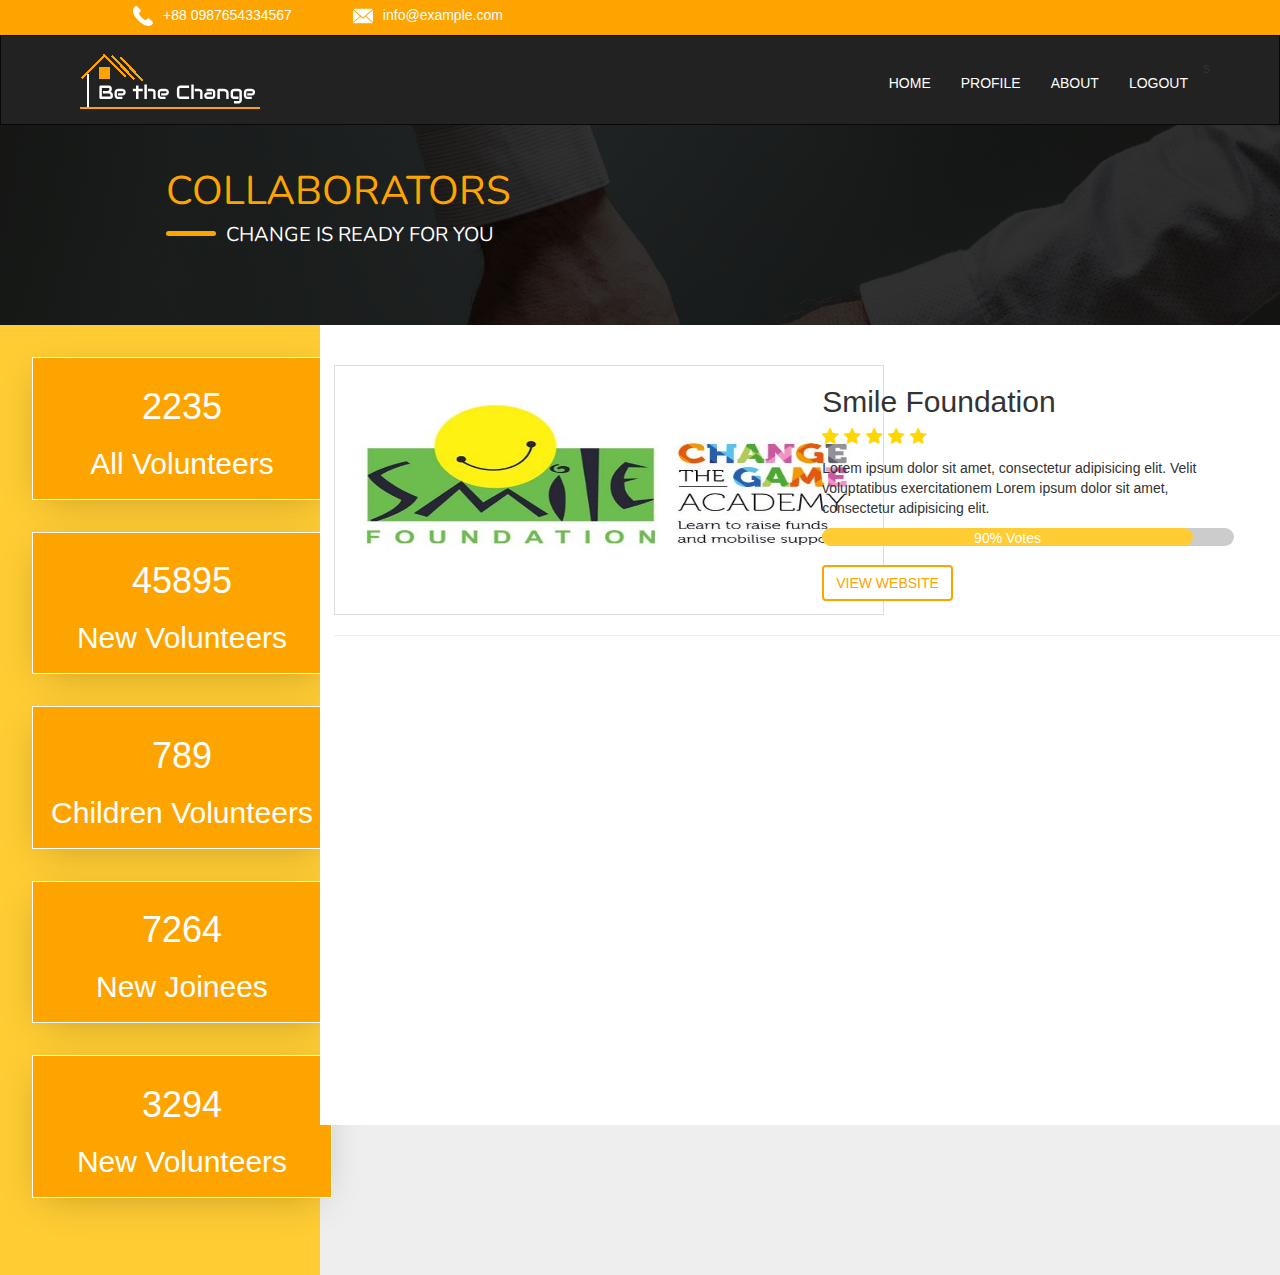
==== collaborators.html @ 6f9590ea "collaborators and modal" ====
<html>

<head>
    <title>Collaborators</title>
    <link href="https://fonts.googleapis.com/css?family=Nunito:400,700" rel="stylesheet">
    <link href="https://fonts.googleapis.com/css?family=Libre+Baskerville:400,400i" rel="stylesheet">
    <link rel="stylesheet" href="vendors/bootstrap/css/bootstrap.min.css">
    <link rel="stylesheet" href="vendors/assets/owl.carousel.min.css">
    
    <link rel="stylesheet" href="vendors/assets/owl.theme.default.css">
    <link rel="stylesheet" href="vendors/font-awesome-4.7.0/css/font-awesome.min.css">
    <link rel="stylesheet" href="vendors/OwlCarousel2-2.3.4/dist/assets/owl.theme.blue.css">


    <link href="vendors/WOW-master/dist/wow.min.js">
    <link rel="stylesheet" href="vendors/bootstrap-toastr/toastr.min.css">
    <link rel="stylesheet" href="css/collaborators.css">
</head>

<body style="background-color: #eee">
    <div class="header-strip">
        <div class="dot">
            <span class="icon"><img src="img/call-answer%20(1).png" height="20px" width="20px"></span><span class="number">+88 0987654334567</span>
            <span class="icon1"><img src="img/close-envelope.png" height="20px" width="20px"></span><span class="number">info@example.com</span>
        </div>
    </div>
    <div class="clearfix"></div>
    <nav class="navbar navbar navbar-inverse" style="border-radius: 0px;height:90px;">
        <!-- Brand and toggle get grouped for better mobile display -->
        <div class="container">
            <div class="navbar-header margin" style="border-radius: 0px;">
                <a class="navbar-brand" href="index.php"><img src="css/img/mylogo.png" style="margin-top:-70px;"></a>
            </div>

            <!-- Collect the nav links, forms, and other content for toggling -->
            <div class="collapse navbar-collapse navbar-ex1-collapse">

                <ul class="nav navbar-nav navbar-right change">

                    <li class="big"><a href="#" style="color:white;">HOME</a></li>


                    <li><a href="profile.php" style="color:white;">PROFILE</a></li>
                    <li><a href="about.html" style="color:white;">ABOUT</a></li>
                    <li><a href="pages/includes/logout.php" style="color:white;">LOGOUT</a></li>s


                </ul>

            </div>
            <!-- /.navbar-collapse -->
        </div>
    </nav>

    <div class="img-overlay">
        <div class="cover bg-parallax">
            <div class="overlay"></div>
            <div class="containers">
                <div class="something">
                    <div class="heading">
                        <span class="blog-text">COLLABORATORS</span>
                    </div>
                    <div class="same-section">
                        <span class="add"></span><span class="text">CHANGE IS READY FOR YOU</span>
                    </div>

                </div>
            </div>
        </div>
    </div>
    <div class="clearfix"></div>
    <div class="new-section">
        <div class="sidebar-container pull-left">
            <div class="box">
                <div class="content">
                    <h1 class="text-center">2235</h1>
                    <h2 class="text-center">All Volunteers</h2>
                </div>
            </div>
            <div class="box">
                <div class="content">
                    <h1 class="text-center">45895</h1>
                    <h2 class="text-center">New Volunteers</h2>
                </div>
            </div>
            <div class="box">
                <div class="content">
                    <h1 class="text-center">789</h1>
                    <h2 class="text-center">Children Volunteers</h2>
                </div>
            </div>
            <div class="box">
                <div class="content">
                    <h1 class="text-center">7264</h1>
                    <h2 class="text-center">New Joinees</h2>
                </div>
            </div>
            <div class="box">
                <div class="content">
                    <h1 class="text-center">3294</h1>
                    <h2 class="text-center">New Volunteers</h2>
                </div>
            </div>
        </div>
    
    <div class="right-container pull-left">
    <div class="right-wala">
    <div class="row">
        <div class="col-md-6">
          <a href="https://www.smilefoundationindia.org/">
            <img class="rounded mb-3 mb-md-0" src="css/img/smile1-680x453.jpg" alt="" style="width:550px;height:250px;border:1px solid #ddd;">
          </a>
        </div>
        <div class="col-md-5">
          <h2>Smile Foundation</h2>
          <h4 style="color:gold"><span class="fa fa-star checked"></span>
          <span class="fa fa-star checked"></span>
          <span class="fa fa-star checked"></span>
          <span class="fa fa-star"></span>
          <span class="fa fa-star"></span></h4>
          <p>Lorem ipsum dolor sit amet, consectetur adipisicing elit. Velit voluptatibus exercitationem Lorem ipsum dolor sit amet, consectetur adipisicing elit.</p>
          
          <span>
              <div class="box1">
                    <div class="box2"><span class="percent">90% Votes</span></div>
              </div>
          </span>
          <a class="btn" style="background:white;color:#fda401;border:2px solid #fda401;margin-top:3%;" href="#">VIEW WEBSITE</a>
        </div>
      </div>
      <!-- /.row -->

      <hr>
    </div>
    </div>
    </div>

    <script src="vendors/jquery/jquery-3.3.1.min.js"></script>
    <!--Bootstrap Script-->
    <script src="vendors/bootstrap/js/bootstrap.min.js"></script>
    <!--END OF CORE JS-->
    <!--Custom Js-->
    <script src="vendors/WOW-master/dist/wow.min.js"></script>
    <script src="vendors/jquery.magnific-popup.min.js"></script>
    <script src="vendors/owl.carousel.min.js"></script>
    <script src="vendors/jquery.waypoints.min.js"></script>
    <script src="vendors/jquery.counterup.min.js"></script>
    <script src="vendors/jquery-ui.min.js"></script>
    <script src="vendors/bootstrap-toastr/toastr.min.js"></script>
    <script src="js/script.js"></script>

</body>

</html>
---- css/collaborators.css ----
body{
    margin:0px;
    padding:0px;
    
}
.containers{
    margin-left:13%;
}
.header-strip{
    background-color: #fda401;
    width:100%;
    height:35px;
}
.dot{
    padding:5px;
    margin-left:10%;
    color: white;
}

.number{
    margin-left:10px;
    margin-bottom:-20px;
}
.icon1{
    margin-left:5%;
}
.change{
    margin-top:2%;
}
.cover{
    margin-top:-20px;
    background-image: url("img/rawpixel-587848-unsplash.jpg");
    width:100%;
    height:200px;

    box-shadow:inset 1px black;
    
}
.bg-parallax{
    background-repeat:no-repeat;
    background-size: cover;
    background-position: center;
    /*only can be used in css not in html imgsrc*/
    background-attachment: fixed;
}

.img-overlay{
    position:relative;
}
.overlay{
    position: absolute;
    top: 0;
    left: 0;
    width: 100%;
    height:200px;
    background: rgba(0, 0, 0, 0.8);
}

.something{
    position:absolute;
    margin-top:3%;
    
}
.blog-text{
    font-family: nunito;
    color:#fda401;
    font-size:40px;
    
}
.blogs-text{
    font-family: nunito;
    color:white;
    font-size:40px;
}
.same-section{
    width:1000px;
}
.add{
    border:none;
    position:absolute;    
    background-color: #fda401;
    width:50px;
    height:5px;
    border-radius: 25px;
    margin-top:10px;
    
}
.text{
    font-family: nunito;
    position: absolute;
    font-size:20px;
    color:white;
    margin-left:60px;
    
}
.section2{
    
    background: #ecf5f6;
    width:100%;
    height:1200px;
    
}
.cards{
    margin-left:10%;
    box-shadow:2px 2px #aaa;
}
.contain{
    margin-top:10%;
    margin-left:3%;
    background: white;
    padding:0px;
    height:500px;
    box-shadow:2px 2px #aaa;
}
.big-container{
    margin:0px;
    padding:0px;
    height:230px;
    background: url("img/img3phone.jpg");
    
    
}



all{
    position: absolute;
    background:white;
    margin-left:5px;
    width:53px;
    height:0.8px;
    margin-top:5px;
    
}
.row{
    margin-top:40px;
}
.image1{
    float:left;
    margin-top:10px;
    opacity:0.7;
    
}

.clearfix:after{
    content:"";
    clear:both;
    display:block;
    
}
.para1{
    font-family: "Poppins";
    font-size:1em;
    margin-top:28px;
}
.para2{
    font-family: "Poppins";
    font-size:1em;
    margin-top:20px;
    margin-bottom:20px;
}
.designers{
    margin-top:78px;
}
.para3{
    font-family: "Poppins";
    font-size:17px;
    font-weight: bold;
    margin-top:15px;
}
.left-container{
    float:left;
}
.sidebar-wala{
    background:#fda401;
    width:30%;
    height:70%;
}
.first1{

    float:left;
    margin-right: 15px;
    margin-bottom: 15px


    
}
.second{

    float:left;
    margin-left:18px;
    
    
}
.third{
    float:left;
    margin-left:18px;
    
    
    
}
.bottom-container{
    background:white;
    width:330px;
    height:192px;
    
}
.bold{
    color:#fda401;
    font-size:17px;
    margin-left:15px;
}
.bold1{
    padding-top:10px;
    color:#454545;
    font-size:25px;
    font-weight: bold;
    font-family: nunito;
    margin-left:15px;
    
}
.bold2{
    color:#777;
    font-family: nunito;
    margin-left: 15px;
    
}
.read-more{
    color:white;
    background: #fda401;
    border-radius: 0px;
    padding:10px;
    margin-left:15px;
    font-size:15px;
}
.read-more:hover{
    color:white;
    background: #fc3;
    border-radius: 0px;
}

.uff{
    margin-top:5%;
}
/*style.css*/
/*footer*/
/*

PROJECT-NAME           : EDUCATION


FOOTER HEADINGS COLOR  : #FEA401  
TEXT(PARAGRAPHS)       : #fff

headings fontsize 20
text font size : 16
*/
.new-section{
    background:#eee;
    width:100%;
    height:950px;
    
}
.pull-left{
    float:left;
}
.sidebar-container{
    background: #fc3;
    width:25%;
    height:950px;
}
.right-container{
    background:white;
    width:75%;
    height:800px;
}
.right-wala{
    margin-left:1.5%;
    margin-top:3%;
    
}
.box{
    border: 0.5px solid white;
    margin-top:10%;
    margin-bottom:10%;
    margin-left:10%;
    background:#fda401;
    width:300px;
    height:15%;
    box-shadow: -1px 9px 40px -12px rgba(0,0,0,0.25);
    cursor:pointer;
    transition: transform .2s;
}
.box:hover {
    
    transform: scale(1.1); 
    cursor:pointer;
}
.content{
    padding: 3%;
    color:white;
}
.box1{
    width:412px;
    height:18px;
    border-radius:25px;
    background: #ccc;
    margin-bottom:2%;
    
    
}
@keyframes ani1{
    from{ width:0%; }
    to{ width:90%;}
}
.box2{
    width:90%;
    height:18px;
    background:#fc3;
     border-radius:25px;
    text-align:center;
    color:white;
    animation:ani1 2s linear;
}
.text-heading{
    color:#fda401;
    text-align:center;
/*    margin-top:40px;*/
    padding:20px;
    font-size:30px;
}
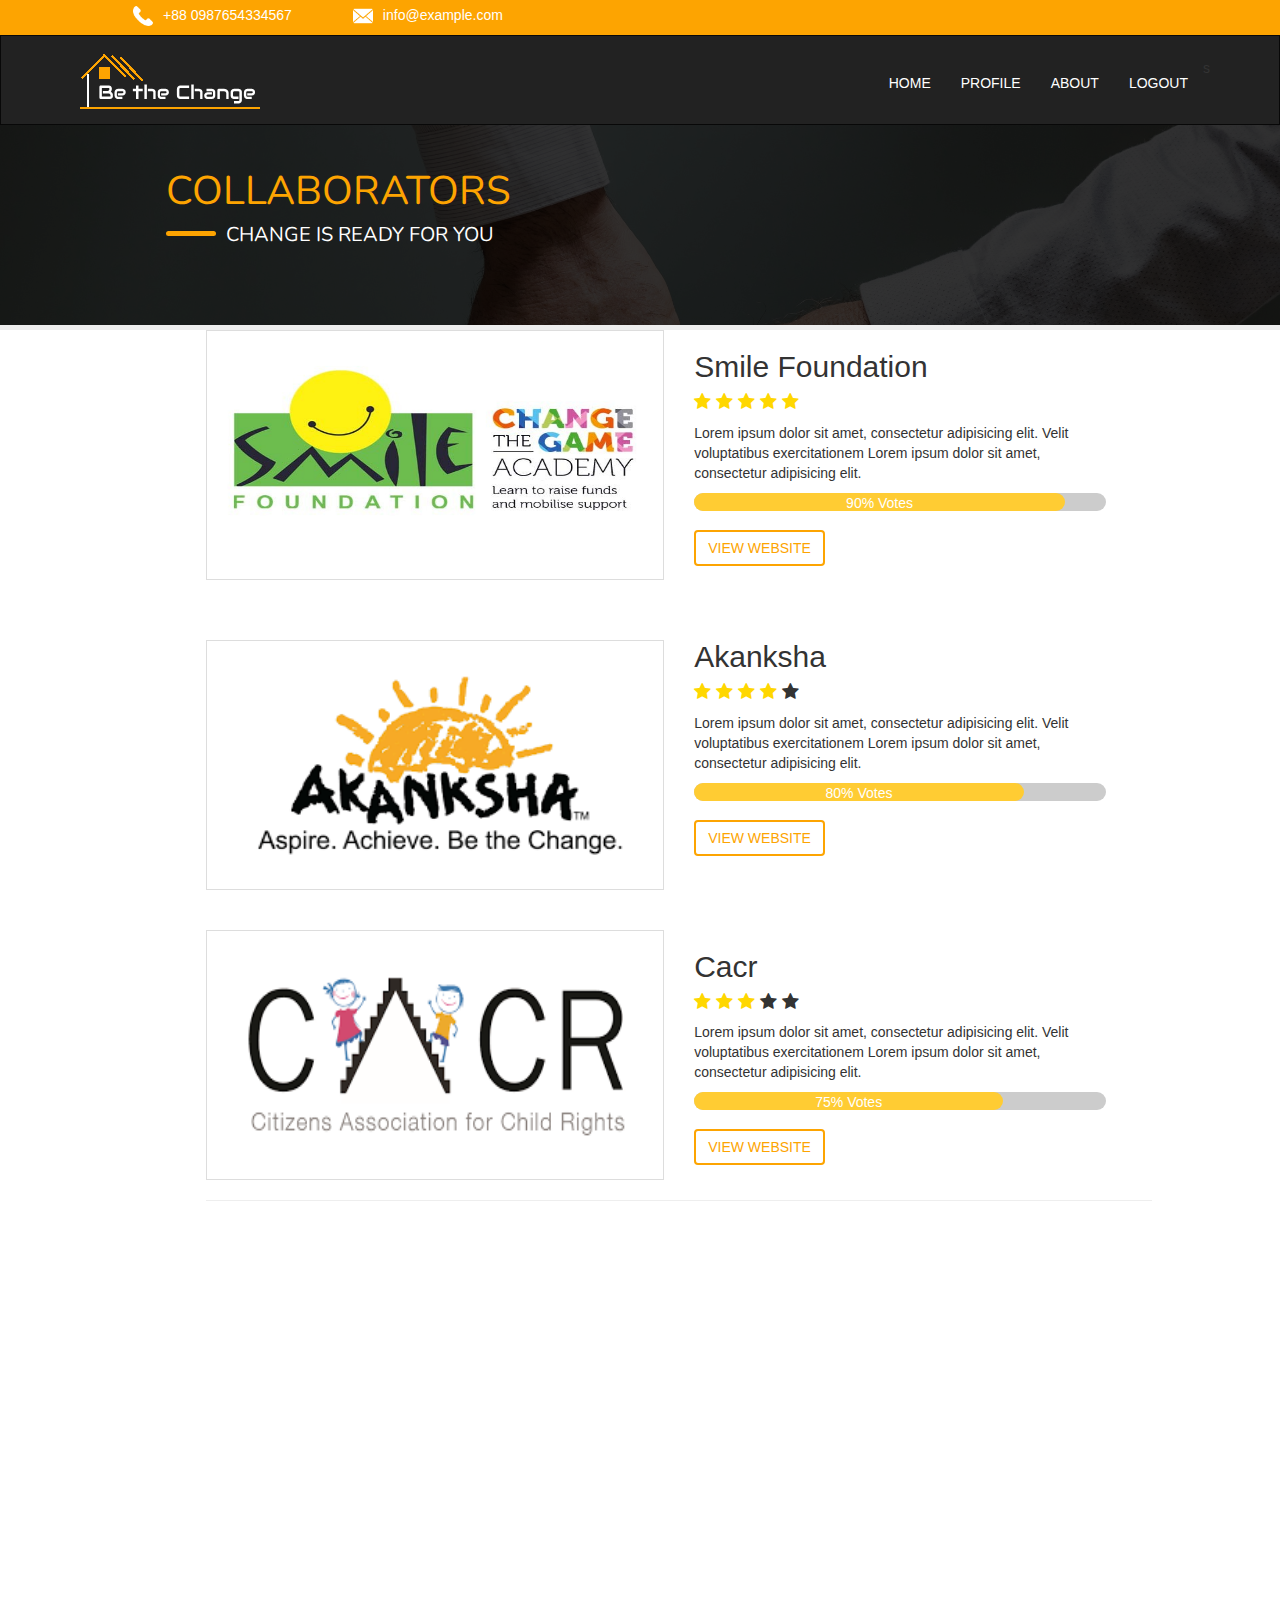
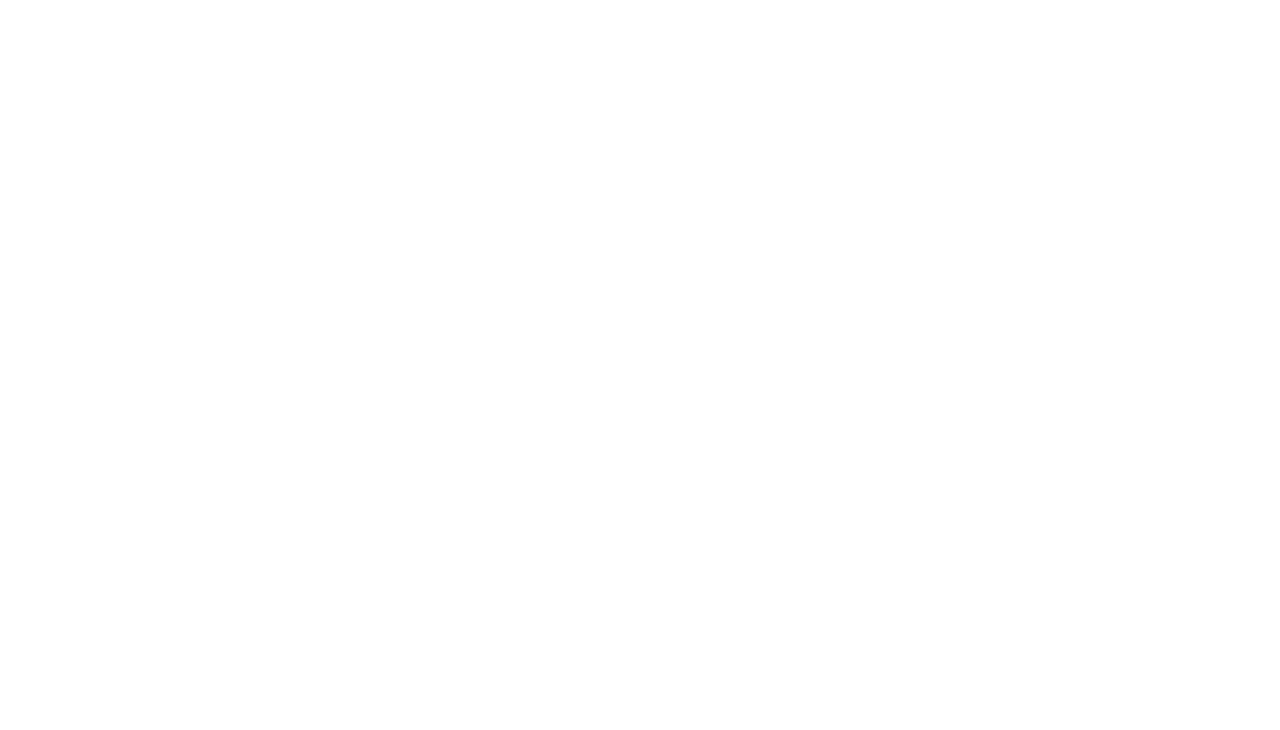
==== commit 7466b819: "collaborators" ====
--- a/collaborators.html
+++ b/collaborators.html
@@ -70,45 +70,13 @@
     </div>
     <div class="clearfix"></div>
     <div class="new-section">
-        <div class="sidebar-container pull-left">
-            <div class="box">
-                <div class="content">
-                    <h1 class="text-center">2235</h1>
-                    <h2 class="text-center">All Volunteers</h2>
-                </div>
-            </div>
-            <div class="box">
-                <div class="content">
-                    <h1 class="text-center">45895</h1>
-                    <h2 class="text-center">New Volunteers</h2>
-                </div>
-            </div>
-            <div class="box">
-                <div class="content">
-                    <h1 class="text-center">789</h1>
-                    <h2 class="text-center">Children Volunteers</h2>
-                </div>
-            </div>
-            <div class="box">
-                <div class="content">
-                    <h1 class="text-center">7264</h1>
-                    <h2 class="text-center">New Joinees</h2>
-                </div>
-            </div>
-            <div class="box">
-                <div class="content">
-                    <h1 class="text-center">3294</h1>
-                    <h2 class="text-center">New Volunteers</h2>
-                </div>
-            </div>
-        </div>
-    
-    <div class="right-container pull-left">
+        
+    <div class="right-container">
     <div class="right-wala">
     <div class="row">
         <div class="col-md-6">
           <a href="https://www.smilefoundationindia.org/">
-            <img class="rounded mb-3 mb-md-0" src="css/img/smile1-680x453.jpg" alt="" style="width:550px;height:250px;border:1px solid #ddd;">
+            <img class="rounded mb-3 mb-md-0 img-responsive" src="css/img/smile1-680x453.jpg" alt="" style="width:550px;height:250px;border:1px solid #ddd;">
           </a>
         </div>
         <div class="col-md-5">
@@ -128,6 +96,53 @@
           <a class="btn" style="background:white;color:#fda401;border:2px solid #fda401;margin-top:3%;" href="#">VIEW WEBSITE</a>
         </div>
       </div>
+    <div class="row">
+        <div class="col-md-6" style="margin-top:2%;">
+          <a href="https://www.akanksha.org/">
+            <img class="rounded mb-3 mb-md-0 img-responsive" src="css/img/ak.png" alt="" style="width:550px;height:250px;border:1px solid #ddd;">
+          </a>
+        </div>
+        <div class="col-md-5">
+          <h2>Akanksha</h2>
+          <h4><span class="fa fa-star checked" style="color:gold"></span>
+          <span class="fa fa-star checked" style="color:gold"></span>
+          <span class="fa fa-star checked" style="color:gold"></span>
+          <span class="fa fa-star" style="color:gold"></span>
+          <span class="fa fa-star"></span></h4>
+          <p>Lorem ipsum dolor sit amet, consectetur adipisicing elit. Velit voluptatibus exercitationem Lorem ipsum dolor sit amet, consectetur adipisicing elit.</p>
+          
+          <span>
+              <div class="box1">
+                    <div class="box3"><span class="percent">80% Votes</span></div>
+              </div>
+          </span>
+          <a class="btn" style="background:white;color:#fda401;border:2px solid #fda401;margin-top:3%;" href="https://www.akanksha.org/">VIEW WEBSITE</a>
+        </div>
+      </div>
+      <div class="row">
+        <div class="col-md-6">
+          <a href="http://www.ngocacr.com/">
+            <img class="rounded mb-3 mb-md-0 img-responsive" src="css/img/cacr.png" alt="" style="width:550px;height:250px;border:1px solid #ddd;">
+          </a>
+        </div>
+        <div class="col-md-5">
+          <h2>Cacr</h2>
+          <h4><span class="fa fa-star checked" style="color:gold"></span>
+          <span class="fa fa-star checked" style="color:gold"></span>
+          <span class="fa fa-star checked" style="color:gold"></span>
+          <span class="fa fa-star"></span>
+          <span class="fa fa-star"></span></h4>
+          <p>Lorem ipsum dolor sit amet, consectetur adipisicing elit. Velit voluptatibus exercitationem Lorem ipsum dolor sit amet, consectetur adipisicing elit.</p>
+          
+          <span>
+              <div class="box1">
+                    <div class="box4"><span class="percent">75% Votes</span></div>
+              </div>
+          </span>
+          <a class="btn" style="background:white;color:#fda401;border:2px solid #fda401;margin-top:3%;" href="http://www.ngocacr.com/">VIEW WEBSITE</a>
+        </div>
+      </div>
+      
       <!-- /.row -->
 
       <hr>
--- a/css/collaborators.css
+++ b/css/collaborators.css
@@ -1,6 +1,7 @@
 body{
     margin:0px;
     padding:0px;
+    height: 100vh;
     
 }
 .containers{
@@ -256,23 +257,20 @@
 text font size : 16
 */
 .new-section{
-    background:#eee;
+    background:white;
     width:100%;
-    height:950px;
+    height:2000px;
+    margin-top:-35px;
     
 }
 .pull-left{
     float:left;
-}
-.sidebar-container{
-    background: #fc3;
-    width:25%;
-    height:950px;
 }
 .right-container{
     background:white;
     width:75%;
-    height:800px;
+    height:100%;
+    margin-left:15%;
 }
 .right-wala{
     margin-left:1.5%;
@@ -322,6 +320,32 @@
     color:white;
     animation:ani1 2s linear;
 }
+@keyframes ani2{
+    from{ width:0%; }
+    to{ width:80%;}
+}
+.box3{
+    width:80%;
+    height:18px;
+    background:#fc3;
+     border-radius:25px;
+    text-align:center;
+    color:white;
+    animation:ani2 2s linear;
+}
+@keyframes ani3{
+    from{ width:0%; }
+    to{ width:75%;}
+}
+.box4{
+    width:75%;
+    height:18px;
+    background:#fc3;
+     border-radius:25px;
+    text-align:center;
+    color:white;
+    animation:ani1 2s linear;
+}
 .text-heading{
     color:#fda401;
     text-align:center;
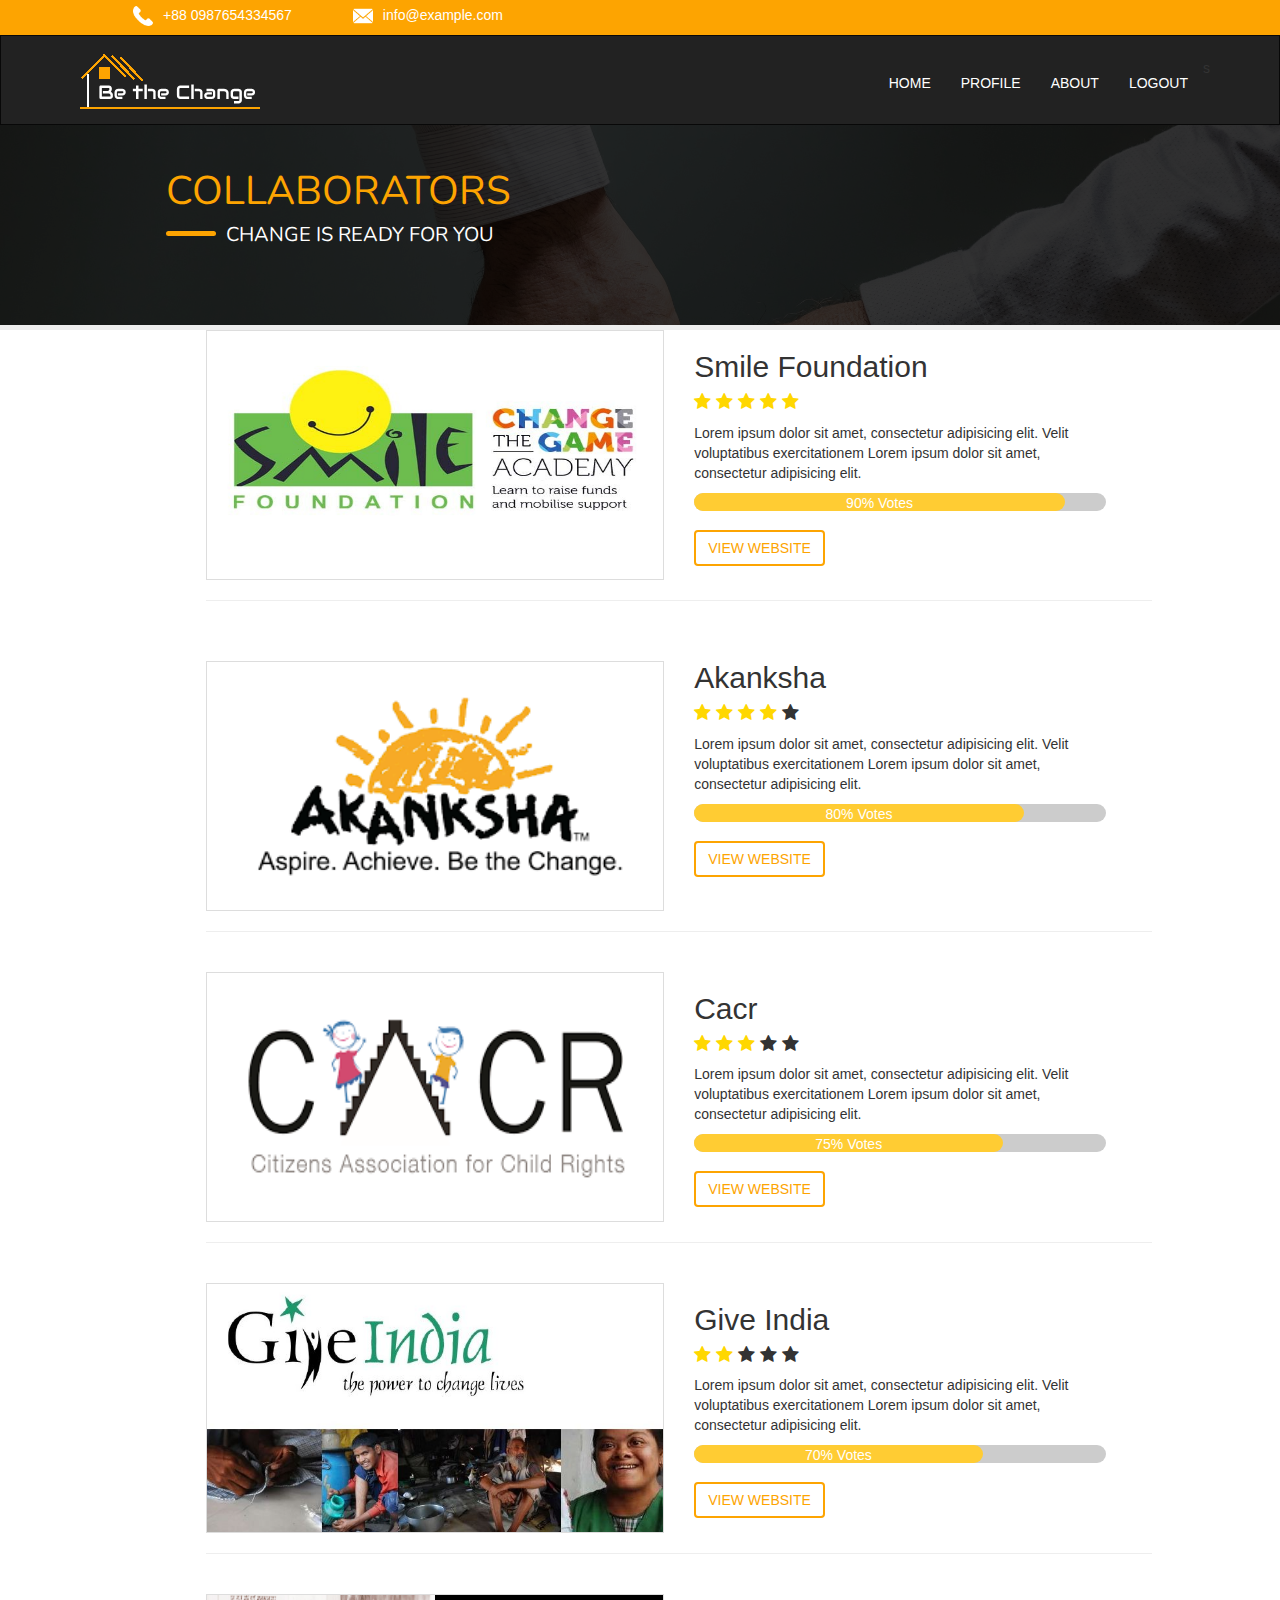
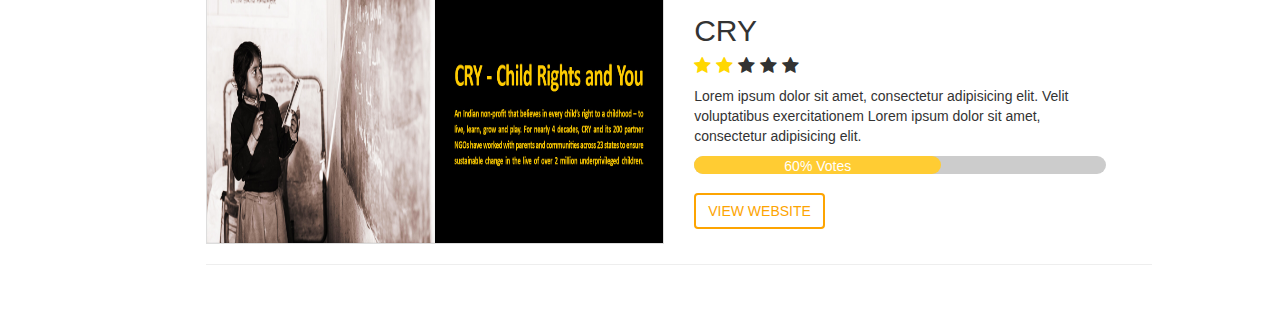
==== commit 82327034: "collaborators done" ====
--- a/collaborators.html
+++ b/collaborators.html
@@ -96,6 +96,7 @@
           <a class="btn" style="background:white;color:#fda401;border:2px solid #fda401;margin-top:3%;" href="#">VIEW WEBSITE</a>
         </div>
       </div>
+      <hr>
     <div class="row">
         <div class="col-md-6" style="margin-top:2%;">
           <a href="https://www.akanksha.org/">
@@ -119,6 +120,7 @@
           <a class="btn" style="background:white;color:#fda401;border:2px solid #fda401;margin-top:3%;" href="https://www.akanksha.org/">VIEW WEBSITE</a>
         </div>
       </div>
+      <hr>
       <div class="row">
         <div class="col-md-6">
           <a href="http://www.ngocacr.com/">
@@ -140,6 +142,54 @@
               </div>
           </span>
           <a class="btn" style="background:white;color:#fda401;border:2px solid #fda401;margin-top:3%;" href="http://www.ngocacr.com/">VIEW WEBSITE</a>
+        </div>
+      </div>
+      <hr>
+      <div class="row">
+        <div class="col-md-6">
+          <a href="https://www.giveindia.org/">
+            <img class="rounded mb-3 mb-md-0 img-responsive" src="css/img/Give-India.jpg" alt="" style="width:550px;height:250px;border:1px solid #ddd;">
+          </a>
+        </div>
+        <div class="col-md-5">
+          <h2>Give India</h2>
+          <h4><span class="fa fa-star checked" style="color:gold"></span>
+          <span class="fa fa-star checked" style="color:gold"></span>
+          <span class="fa fa-star checked"></span>
+          <span class="fa fa-star"></span>
+          <span class="fa fa-star"></span></h4>
+          <p>Lorem ipsum dolor sit amet, consectetur adipisicing elit. Velit voluptatibus exercitationem Lorem ipsum dolor sit amet, consectetur adipisicing elit.</p>
+          
+          <span>
+              <div class="box1">
+                    <div class="box5"><span class="percent">70% Votes</span></div>
+              </div>
+          </span>
+          <a class="btn" style="background:white;color:#fda401;border:2px solid #fda401;margin-top:3%;" href="https://www.giveindia.org/">VIEW WEBSITE</a>
+        </div>
+      </div>
+      <hr>
+      <div class="row">
+        <div class="col-md-6">
+          <a href="https://www.cry.org/">
+            <img class="rounded mb-3 mb-md-0 img-responsive" src="css/img/Banner-01.jpg" alt="" style="width:550px;height:250px;border:1px solid #ddd;">
+          </a>
+        </div>
+        <div class="col-md-5">
+          <h2>CRY</h2>
+          <h4><span class="fa fa-star checked" style="color:gold"></span>
+          <span class="fa fa-star checked" style="color:gold"></span>
+          <span class="fa fa-star checked"></span>
+          <span class="fa fa-star"></span>
+          <span class="fa fa-star"></span></h4>
+          <p>Lorem ipsum dolor sit amet, consectetur adipisicing elit. Velit voluptatibus exercitationem Lorem ipsum dolor sit amet, consectetur adipisicing elit.</p>
+          
+          <span>
+              <div class="box1">
+                    <div class="box6"><span class="percent">60% Votes</span></div>
+              </div>
+          </span>
+          <a class="btn" style="background:white;color:#fda401;border:2px solid #fda401;margin-top:3%;" href="https://www.cry.org/">VIEW WEBSITE</a>
         </div>
       </div>
       
--- a/css/collaborators.css
+++ b/css/collaborators.css
@@ -259,7 +259,7 @@
 .new-section{
     background:white;
     width:100%;
-    height:2000px;
+    height:1600px;
     margin-top:-35px;
     
 }
@@ -344,7 +344,33 @@
      border-radius:25px;
     text-align:center;
     color:white;
-    animation:ani1 2s linear;
+    animation:ani3 2s linear;
+}
+@keyframes ani4{
+    from{ width:0%; }
+    to{ width:70%;}
+}
+.box5{
+    width:70%;
+    height:18px;
+    background:#fc3;
+     border-radius:25px;
+    text-align:center;
+    color:white;
+    animation:ani4 2s linear;
+}
+@keyframes ani5{
+    from{ width:0%; }
+    to{ width:60%;}
+}
+.box6{
+    width:60%;
+    height:18px;
+    background:#fc3;
+     border-radius:25px;
+    text-align:center;
+    color:white;
+    animation:ani5 2s linear;
 }
 .text-heading{
     color:#fda401;
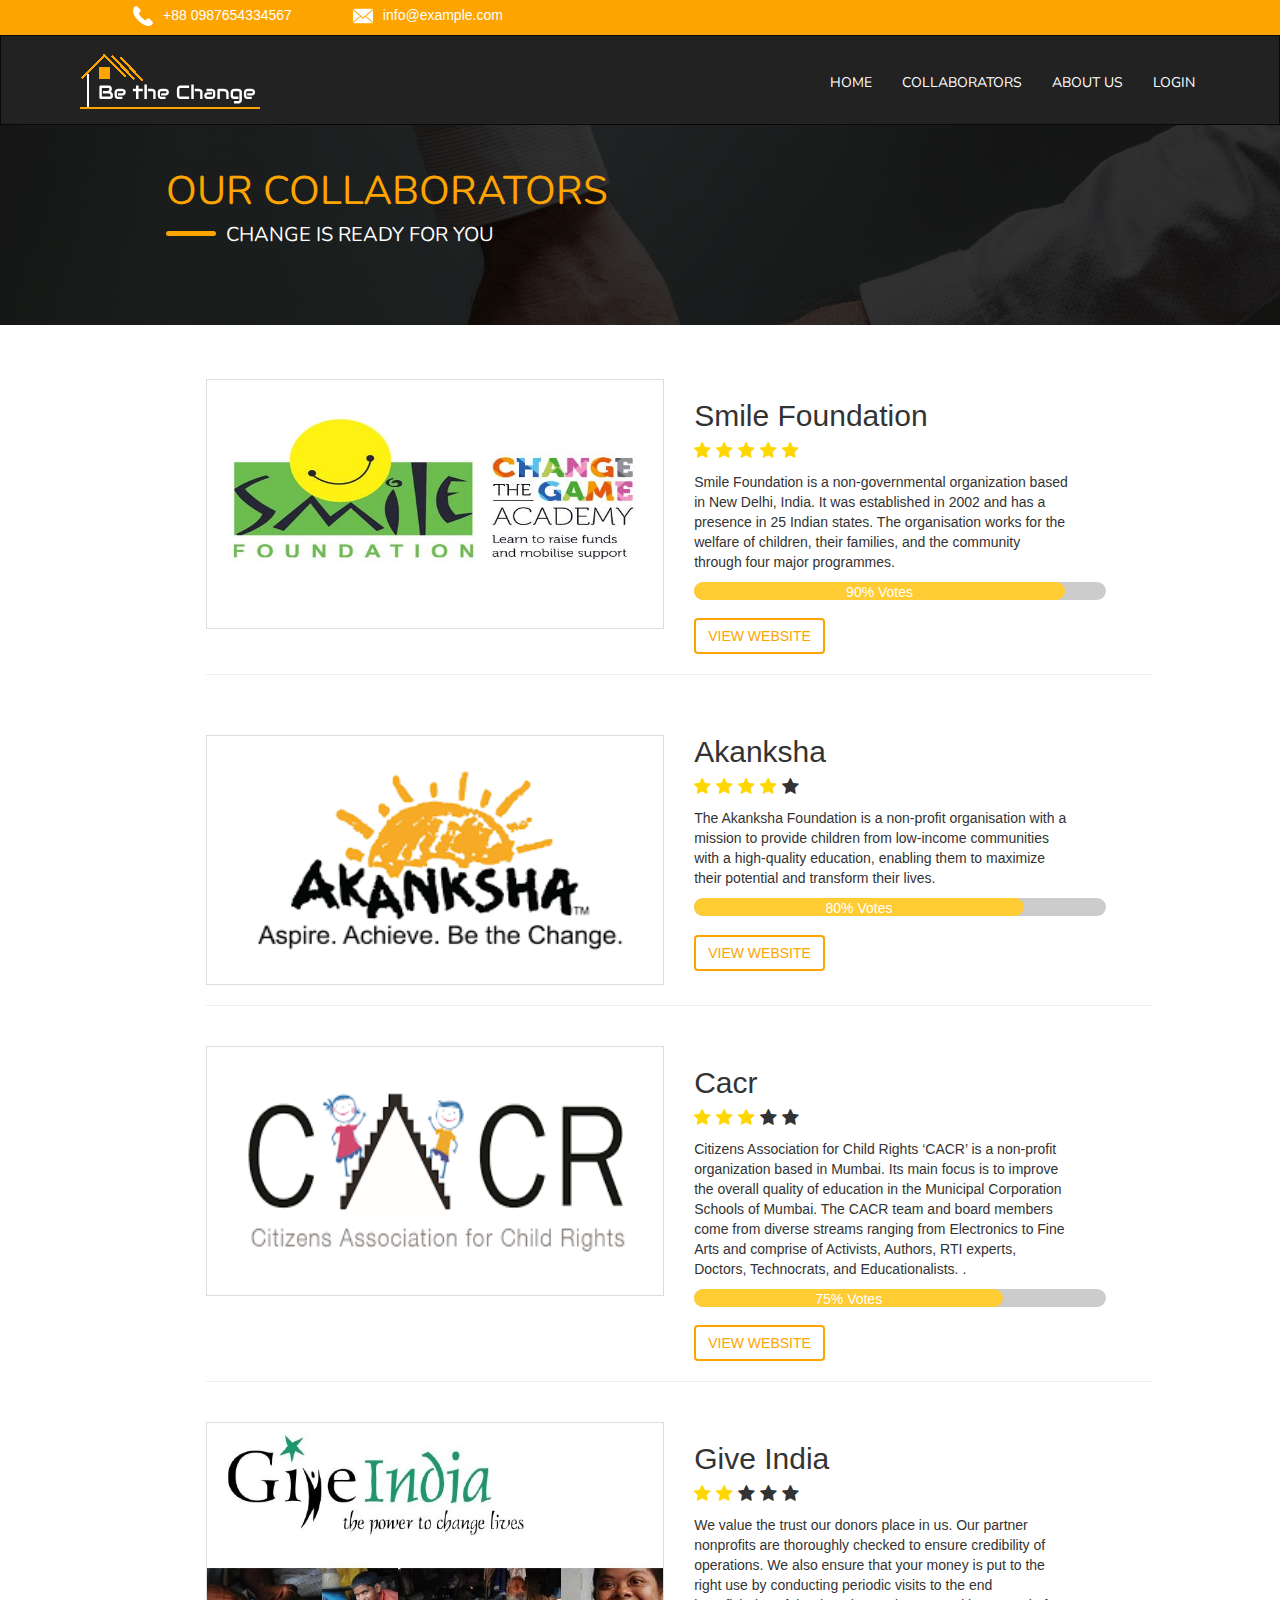
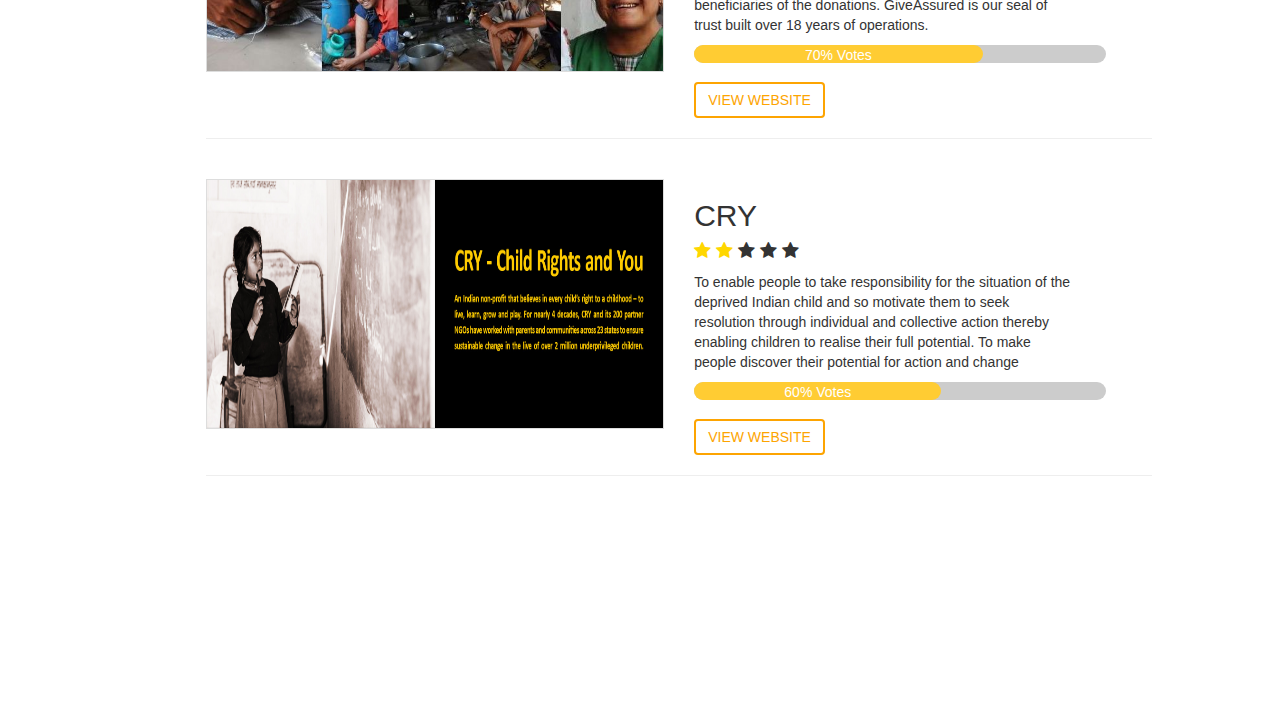
==== commit d4b7c128: "all done" ====
--- a/collaborators.html
+++ b/collaborators.html
@@ -36,16 +36,13 @@
             <div class="collapse navbar-collapse navbar-ex1-collapse">
 
                 <ul class="nav navbar-nav navbar-right change">
-
-                    <li class="big"><a href="#" style="color:white;">HOME</a></li>
-
-
-                    <li><a href="profile.php" style="color:white;">PROFILE</a></li>
-                    <li><a href="about.html" style="color:white;">ABOUT</a></li>
-                    <li><a href="pages/includes/logout.php" style="color:white;">LOGOUT</a></li>s
-
-
-                </ul>
+                  <li class="big"><a href="index.php" style="color:white;font-family: nunito">HOME</a></li>
+                  <!-- <li><a href="profile.html" style="color:white;">PROFILE</a></li> -->
+                  <li><a href="collaborators.html" style="color:white;font-family: nunito">COLLABORATORS</a></li>
+                  <li><a href="about.html" style="color:white;font-family: nunito">ABOUT US</a></li>
+                  <li><a href="login.php" style="color:white;font-family: nunito">LOGIN</a></li>
+                  
+               </ul>
 
             </div>
             <!-- /.navbar-collapse -->
@@ -58,7 +55,7 @@
             <div class="containers">
                 <div class="something">
                     <div class="heading">
-                        <span class="blog-text">COLLABORATORS</span>
+                        <span class="blog-text">OUR COLLABORATORS</span>
                     </div>
                     <div class="same-section">
                         <span class="add"></span><span class="text">CHANGE IS READY FOR YOU</span>
@@ -69,10 +66,11 @@
         </div>
     </div>
     <div class="clearfix"></div>
-    <div class="new-section">
+    <div class="new-section" style="height: 2000px">
         
     <div class="right-container">
     <div class="right-wala">
+      <br>
     <div class="row">
         <div class="col-md-6">
           <a href="https://www.smilefoundationindia.org/">
@@ -86,14 +84,14 @@
           <span class="fa fa-star checked"></span>
           <span class="fa fa-star"></span>
           <span class="fa fa-star"></span></h4>
-          <p>Lorem ipsum dolor sit amet, consectetur adipisicing elit. Velit voluptatibus exercitationem Lorem ipsum dolor sit amet, consectetur adipisicing elit.</p>
+          <p>Smile Foundation is a non-governmental organization based in New Delhi, India. It was established in 2002 and has a presence in 25 Indian states. The organisation works for the welfare of children, their families, and the community through four major programmes.</p>
           
           <span>
               <div class="box1">
                     <div class="box2"><span class="percent">90% Votes</span></div>
               </div>
           </span>
-          <a class="btn" style="background:white;color:#fda401;border:2px solid #fda401;margin-top:3%;" href="#">VIEW WEBSITE</a>
+          <a class="btn" style="background:white;color:#fda401;border:2px solid #fda401;margin-top:3%;" href="https://www.smilefoundationindia.org/">VIEW WEBSITE</a>
         </div>
       </div>
       <hr>
@@ -110,7 +108,7 @@
           <span class="fa fa-star checked" style="color:gold"></span>
           <span class="fa fa-star" style="color:gold"></span>
           <span class="fa fa-star"></span></h4>
-          <p>Lorem ipsum dolor sit amet, consectetur adipisicing elit. Velit voluptatibus exercitationem Lorem ipsum dolor sit amet, consectetur adipisicing elit.</p>
+          <p>The Akanksha Foundation is a non-profit organisation with a mission to provide children from low-income communities with a high-quality education, enabling them to maximize their potential and transform their lives.</p>
           
           <span>
               <div class="box1">
@@ -134,7 +132,9 @@
           <span class="fa fa-star checked" style="color:gold"></span>
           <span class="fa fa-star"></span>
           <span class="fa fa-star"></span></h4>
-          <p>Lorem ipsum dolor sit amet, consectetur adipisicing elit. Velit voluptatibus exercitationem Lorem ipsum dolor sit amet, consectetur adipisicing elit.</p>
+          <p>Citizens Association for Child Rights ‘CACR’ is a non-profit organization based in Mumbai. 
+          Its main focus is to improve the overall quality of education in the Municipal Corporation Schools of Mumbai. The CACR team and board members come from diverse streams ranging from Electronics to Fine Arts and comprise of Activists, Authors, RTI experts, Doctors, Technocrats, and Educationalists.
+          .</p>
           
           <span>
               <div class="box1">
@@ -158,7 +158,7 @@
           <span class="fa fa-star checked"></span>
           <span class="fa fa-star"></span>
           <span class="fa fa-star"></span></h4>
-          <p>Lorem ipsum dolor sit amet, consectetur adipisicing elit. Velit voluptatibus exercitationem Lorem ipsum dolor sit amet, consectetur adipisicing elit.</p>
+          <p>We value the trust our donors place in us. Our partner nonprofits are thoroughly checked to ensure credibility of operations. We also ensure that your money is put to the right use by conducting periodic visits to the end beneficiaries of the donations. GiveAssured is our seal of trust built over 18 years of operations.</p>
           
           <span>
               <div class="box1">
@@ -182,7 +182,7 @@
           <span class="fa fa-star checked"></span>
           <span class="fa fa-star"></span>
           <span class="fa fa-star"></span></h4>
-          <p>Lorem ipsum dolor sit amet, consectetur adipisicing elit. Velit voluptatibus exercitationem Lorem ipsum dolor sit amet, consectetur adipisicing elit.</p>
+          <p>To enable people to take responsibility for the situation of the deprived Indian child and so motivate them to seek resolution through individual and collective action thereby enabling children to realise their full potential. To make people discover their potential for action and change</p>
           
           <span>
               <div class="box1">
